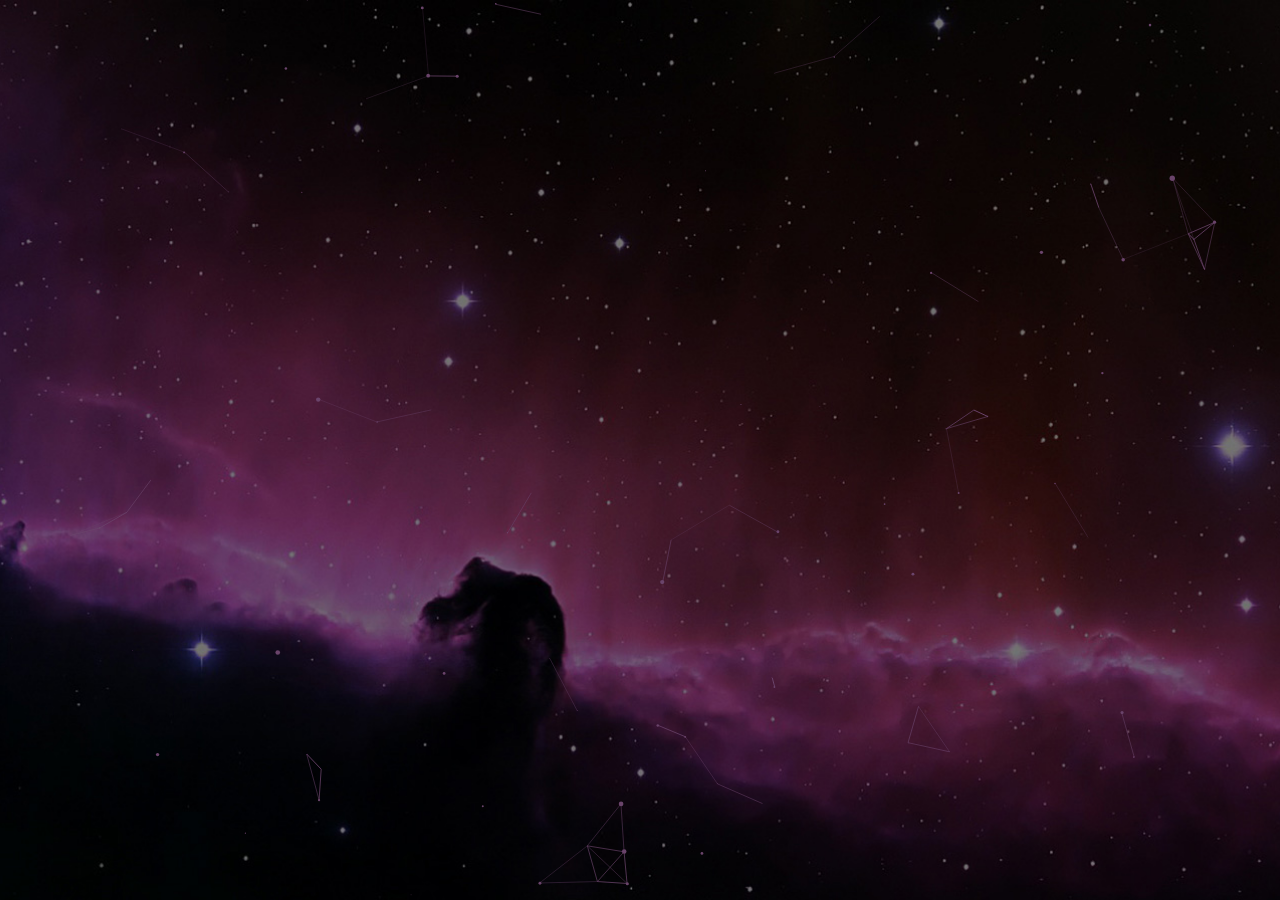
==== msf/index.html @ f1dec9f2 "Add files via upload" ====
<!--
Author: W3layouts
Author URL: http://w3layouts.com
License: Creative Commons Attribution 3.0 Unported
License URL: http://creativecommons.org/licenses/by/3.0/
-->
<!DOCTYPE html>
<!-- Html -->
<html>
<!-- Head -->
<head>
<title>名师傅电动车维修连锁</title>
	<!-- Meta tags -->
		<meta name="viewport" content="width=device-width, initial-scale=1" />
		<meta http-equiv="Content-Type" content="text/html; charset=utf-8" />
		<meta name="keywords" content="Awesome Coming Soon Widget Responsive Widget, Audio and Video players, Login Form Web Template, Flat Pricing Tables, Flat Drop-Downs, Sign-Up Web Templates, Flat Web Templates, Login Sign-up Responsive Web Template, Smartphone Compatible Web Template, Free Web Designs for Nokia, Samsung, LG, Sony Ericsson, Motorola Web Design" />
		<script type="application/x-javascript"> addEventListener("load", function() { setTimeout(hideURLbar, 0); }, false); function hideURLbar(){ window.scrollTo(0,1); } </script>
	<!-- Meta tags -->
		<link href="css/style.css" rel="stylesheet" type="text/css" media="all" /><!-- stylesheet -->      
		<script type="text/javascript" src="js/jquery-2.1.4.min.js"></script><!-- Supportive-JavaScript -->
	<!--fonts-->
		<link href="//fonts.googleapis.com/css?family=Raleway:100,100i,200,200i,300,300i,400,400i,500,500i,600,600i,700,700i,800,800i,900,900i&subset=latin-ext" rel="stylesheet">
	<!--/fonts-->
</head>
<!-- //Head -->
<!-- Body -->
  <body>
	<!-- main-section -->
		<div class="container demo-1">
			<div class="content">
				<div id="large-header" class="large-header">
					<canvas id="myCanvas"></canvas>
					<div class="main-title">
						<h1></h1>
						<!--newsletter-->
						<div class="w3layouts-newsletter">
						<h2></h2>
						  
							<div class="clear"></div>
						  </form>
						</div>
					<!--//newsletter-->
					</div>
				</div>
			</div>
		</div>
		<!-- /main-section -->
	<!-- Counter required files -->
		<link rel='stylesheet' href='css/dscountdown.css' type='text/css' media='all' />
		<script type="text/javascript" src="js/dscountdown.min.js"></script>
		<script src="js/demo-1.js"></script>
		<script>
			jQuery(document).ready(function($){						
				$('.demo2').dsCountDown({
					endDate: new Date("December 24, 2020 23:59:00"),
					theme: 'black'
					});								
			});
		</script>
	<!-- //Counter required files -->
	<!-- particles effect -->
		<script src="js/particles.min.js"></script>
		<script>
		  window.onload = function() {
			Particles.init({
			  selector: '#myCanvas',
			  color: '#6a446b',
			  connectParticles: true,
			  minDistance: 70
			});
		  };
		</script>
	<!-- //particles effect -->
  </body>
<!-- //Body -->
</html>
<!-- //Html -->
---- msf/css/style.css ----
/*--
Author: W3layouts
Author URL: http://w3layouts.com
License: Creative Commons Attribution 3.0 Unported
License URL: http://creativecommons.org/licenses/by/3.0/
--*/
/*--reset--*/
html,body,div,span,applet,object,iframe,h1,h2,h3,h4,h5,h6,p,blockquote,pre,a,abbr,acronym,address,big,cite,code,del,dfn,em,img,ins,kbd,q,s,samp,small,strike,strong,sub,sup,tt,var,b,u,i,dl,dt,dd,ol,nav ul,nav li,fieldset,form,label,legend,table,caption,tbody,tfoot,thead,tr,th,td,article,aside,canvas,details,embed,figure,figcaption,footer,header,hgroup,menu,nav,output,ruby,section,summary,time,mark,audio,video{margin:0;padding:0;border:0;font-size:100%;font:inherit;vertical-align:baseline;}
article, aside, details, figcaption, figure,footer, header, hgroup, menu, nav, section {display: block;}
ol,ul{list-style:none;margin:0px;padding:0px;}
blockquote,q{quotes:none;}
blockquote:before,blockquote:after,q:before,q:after{content:'';content:none;}
table{border-collapse:collapse;border-spacing:0;}
/*--start editing from here--*/
a{text-decoration:none;}
.txt-rt{text-align:right;}/* text align right */
.txt-lt{text-align:left;}/* text align left */
.txt-center{text-align:center;}/* text align center */
.float-rt{float:right;}/* float right */
.float-lt{float:left;}/* float left */
.clear{clear:both;}/* clear float */
.pos-relative{position:relative;}/* Position Relative */
.pos-absolute{position:absolute;}/* Position Absolute */
.vertical-base{	vertical-align:baseline;}/* vertical align baseline */
.vertical-top{	vertical-align:top;}/* vertical align top */
nav.vertical ul li{	display:block;}/* vertical menu */
nav.horizontal ul li{	display: inline-block;}/* horizontal menu */
img{max-width:100%;}
/*--end reset--*/
*, *:after, *:before { -webkit-box-sizing: border-box; box-sizing: border-box; }

body {
	font-family: 'Raleway', Calibri, Arial, sans-serif;
	padding: 0;
    margin: 0;
    background-image: url('../images/bg.jpg');
    background-repeat: no-repeat;
    background-size: cover;
    background-position: center center;
    color: grey;
}
h1 {
    font-size: 0.8em;
    letter-spacing: 8px;
    color: #fff;
}
p.agileinfo {
    font-size: 0.23em;
    letter-spacing: 2px;
    text-transform: capitalize;
	color:#fff;
	margin-top: 4em;
}
p.agileinfo a {
	color:#fff;
	transition:0.5s all;
	-webkit-transition:0.5s all;
	-moz-transition:0.5s all;
	-ms-transition:0.5s all;
	-o-transition:0.5s all;
}
p.agileinfo a:hover {
	text-decoration:underline;
	transition:0.5s all;
	-webkit-transition:0.5s all;
	-moz-transition:0.5s all;
	-ms-transition:0.5s all;
	-o-transition:0.5s all;
}
.w3layouts-newsletter h2 {
    color: #fff;
    font-size: 0.33em;
    letter-spacing: 2px;
	margin-bottom:15px;
}
.w3layouts-newsletter form {
    width: 65%;
    margin: 0 auto;
}
.w3layouts-newsletter input[type="email"] {
    padding: 15px 2%;
    width: 75%;
    margin-right: 0px;
    letter-spacing: 1px;
    font-size: 0.25em;
    color: #fff;
    outline: none;
    border: none;
    background: rgba(255, 255, 255, 0.44);
	float:left;
	font-family: 'Raleway', Calibri, Arial, sans-serif;
}
.w3layouts-newsletter input[type="submit"] {
    color: #fff;
    font-size: 0.25em;
	width:25%;
    font-weight: 500;
    border: none;
    background: rgba(148, 59, 135, 0.54);
    padding: 15px 0px;
    outline: none;
    cursor: pointer;
	transition:0.5s all;
	-webkit-transition:0.5s all;
	-moz-transition:0.5s all;
	-ms-transition:0.5s all;
	-o-transition:0.5s all;
	float:left;
	font-family: 'Raleway', Calibri, Arial, sans-serif;
	letter-spacing:1px;
}
.w3layouts-newsletter input[type="submit"]:hover {
    background: rgba(148, 59, 135, 0.79);
	transition:0.5s all;
	-webkit-transition:0.5s all;
	-moz-transition:0.5s all;
	-ms-transition:0.5s all;
	-o-transition:0.5s all;
}
input::-webkit-input-placeholder {
color: #fff !important;
}
 
input:-moz-placeholder { /* Firefox 18- */
color: #fff !important;  
}
 
input::-moz-placeholder {  /* Firefox 19+ */
color: #fff !important;  
}
 
input:-ms-input-placeholder {  
color: #fff !important;  
}
/* Header */
.large-header {
	position: relative;
	width: 100%;
	background: #333;
	overflow: hidden;
	background-size: cover;
	background-position: center center;
	z-index: 1;
}

.demo-1 .large-header {
	background-image: url('../images/bg.jpg');
}
.main-title {
	position: absolute;
	margin: 0;
	padding: 0;
	color: #f9f1e9;
	text-align: center;
	top: 48%;
	left: 50%;
	-webkit-transform: translate3d(-50%,-50%,0);
	transform: translate3d(-50%,-50%,0);
}
.demo-1 .main-title {
	font-size: 4.2em;
	letter-spacing: 0.1em;
	width: 60%;
}
.demo-2 .main-title {
	font-weight: normal;
	font-size: 8em;
	padding-left: 10px;
	text-shadow: 2px 2px 4px rgba(0,0,0,0.4);
}


/*-- responsive media queries --*/
@media (max-width: 1280px){ 
	.demo-1 .main-title {
		width: 65%;
	}
	.w3layouts-newsletter form {
		width: 75%;
	}
	h1 {
		font-size: 0.75em;
	}
}
@media (max-width: 1080px){
	.demo-1 .main-title {
		width: 80%;
	}
	h1 {
		font-size: 0.65em;
	}
	p.agileinfo {
		font-size: 0.21em;
	}
	.w3layouts-newsletter h2 {
		font-size: 0.31em;
	}
}
@media (max-width: 900px){
	.demo-1 .main-title {
		width: 85%;
	}
	.w3layouts-newsletter form {
		width: 85%;
	}
	p.agileinfo {
		letter-spacing: 1px;
	}
}
@media (max-width: 736px){
	.w3layouts-newsletter h2 {
		font-size: 0.25em;
	}
	h1 {
		font-size: 0.5em;
	}
	.w3layouts-newsletter input[type="email"] {
		padding: 12px 2%;
		font-size: 0.23em;
	}
	.w3layouts-newsletter input[type="submit"] {
		font-size: 0.23em;
		padding: 12px 0px;
	}
	p.agileinfo {
		font-size: 0.2em;
		margin-top: 2em;
	}
}
@media (max-width: 667px){
	.demo-1 .main-title {
		width: 90%;
	}
}
@media (max-width: 640px){
	.w3layouts-newsletter input[type="email"],.w3layouts-newsletter input[type="submit"] {
		padding: 10px 2%;
		font-size: 0.21em;
	}
	h1 {
		font-size: 0.45em;
		letter-spacing: 6px;
	}
	p.agileinfo {
		letter-spacing: 0px;
	}
}
@media (max-width: 568px){
	.demo-1 .main-title {
		width: 95%;
	}
	p.agileinfo {
		margin-top: 1.5em;
	}
}
@media (max-width: 414px){
	h1 {
		letter-spacing: 4px;
	}
	p.agileinfo {
		line-height: 1.8em;
	}
	.w3layouts-newsletter form {
		width: 95%;
	}
	.w3layouts-newsletter input[type="email"] {
		width: 72%;
	}
	.w3layouts-newsletter input[type="submit"] {
		width: 28%;
	}
}
@media (max-width: 384px){
	.w3layouts-newsletter h2 {
		letter-spacing: 1px;
	}
	h1 {
		letter-spacing: 3px;
	}
}
@media (max-width: 320px){	
	.w3layouts-newsletter input[type="email"] {
		width: 70%;
	}
	.w3layouts-newsletter input[type="submit"] {
		width: 30%;
	}
}
---- msf/css/dscountdown.css ----
.dsCountDown:after{
	content:'';
    clear: both;
}

.dsCountDown{
    display:inline-block;
	*display: inline;
    zoom: 1;
}

/* ------------------------- White Theme ------------------------- */
.dsCountDown.ds-white {
	color: #000;
	position: relative;
	font-size: 1em;
	padding: 10px;
	border: 1px solid #dedede;
	border-radius: 2px;
	
	background: #ffffff; /* Old browsers */
	/* IE9 SVG, needs conditional override of 'filter' to 'none' */
	background: url([data-uri]);
	background: -moz-linear-gradient(top,  #ffffff 0%, #ededed 100%); /* FF3.6+ */
	background: -webkit-gradient(linear, left top, left bottom, color-stop(0%,#ffffff), color-stop(100%,#ededed)); /* Chrome,Safari4+ */
	background: -webkit-linear-gradient(top,  #ffffff 0%,#ededed 100%); /* Chrome10+,Safari5.1+ */
	background: -o-linear-gradient(top,  #ffffff 0%,#ededed 100%); /* Opera 11.10+ */
	background: -ms-linear-gradient(top,  #ffffff 0%,#ededed 100%); /* IE10+ */
	background: linear-gradient(to bottom,  #ffffff 0%,#ededed 100%); /* W3C */
	filter: progid:DXImageTransform.Microsoft.gradient( startColorstr='#ffffff', endColorstr='#ededed',GradientType=0 ); /* IE6-8 */
}

.ds-white .ds-element {
	float: left;
	margin-right: 10px;
	text-align: center;
	border-right: 1px solid #dedede;
	padding-right: 10px;
}

.dsCountDown.ds-white > .ds-element.ds-element-seconds {
	margin-right: 0;
	padding-right: 0;
	border-right: 0;
}

.ds-white .ds-element-title {
	font-size: 0.8em;
	text-transform: lowercase;
}

.ds-white .ds-element-value {
	font-size: 2.5em;
	color: #333;
	text-shadow: 2px 2px 0px #fff;
}



/* ------------------------- Black Theme ------------------------- */
.dsCountDown.ds-black {
	color: #fff;
    position: relative;
    font-size: 1em;
    padding: 25px 0 30px;
    border: 1px solid #ffffff;
    border-radius: 2px;
    background: rgba(0, 0, 0, 0.29);
	width: 100%;
	margin: 10% 0px;
}

.ds-black .ds-element {
	float: left;
    text-align: center;
    border-right: 1px solid #444;
    padding-right: 10px;
    width: 25%;
}

.dsCountDown.ds-black > .ds-element.ds-element-seconds {
	margin-right: 0;
	padding-right: 0;
	border-right: 0;
}

.ds-black .ds-element-title {
	    font-size: 0.25em;
    text-transform: uppercase;
    margin: 15px 0;
}

.ds-black .ds-element-value {
	font-size: 1em;
	color: #fff;
	text-shadow: 0px -2px 0px #222;
}



/* ------------------------- Red Theme ------------------------- */
.dsCountDown.ds-red {
	color: #fff;
	position: relative;
	font-size: 1em;
	padding: 10px;
	border: 1px solid #A80000;
	border-radius: 2px;
	
	background: #ff0000; /* Old browsers */
	/* IE9 SVG, needs conditional override of 'filter' to 'none' */
	background: url([data-uri]);
	background: -moz-linear-gradient(top,  #ff0000 0%, #bc0000 100%); /* FF3.6+ */
	background: -webkit-gradient(linear, left top, left bottom, color-stop(0%,#ff0000), color-stop(100%,#bc0000)); /* Chrome,Safari4+ */
	background: -webkit-linear-gradient(top,  #ff0000 0%,#bc0000 100%); /* Chrome10+,Safari5.1+ */
	background: -o-linear-gradient(top,  #ff0000 0%,#bc0000 100%); /* Opera 11.10+ */
	background: -ms-linear-gradient(top,  #ff0000 0%,#bc0000 100%); /* IE10+ */
	background: linear-gradient(to bottom,  #ff0000 0%,#bc0000 100%); /* W3C */
	filter: progid:DXImageTransform.Microsoft.gradient( startColorstr='#ff0000', endColorstr='#bc0000',GradientType=0 ); /* IE6-8 */


}

.ds-red .ds-element {
	float: left;
	margin-right: 10px;
	text-align: center;
	border-right: 1px solid #BC0000;
	padding-right: 10px;
}

.dsCountDown.ds-red > .ds-element.ds-element-seconds{
	margin-right: 0;
	padding-right: 0;
	border-right: 0;
}

.ds-red .ds-element-title {
	font-size: 0.8em;
	text-transform: lowercase;
}

.ds-red .ds-element-value {
	font-size: 2.5em;
	color: #fff;
	text-shadow: 0px -1px 0px #555;
}



/* ------------------------- Flat Theme ------------------------- */
.dsCountDown.ds-flat {
	color: #000;
	position: relative;
	font-size: 1em;
	border: 1px solid #cdcdcd;
	background: #efefef;
	box-shadow: 4px 4px 4px #888;
}

.ds-flat .ds-element {
	float: left;
	text-align: center;
	border-right: 1px solid #dedede;
	padding: 7px 17px;
}

.dsCountDown.ds-flat > .ds-element.ds-element-seconds {
	border-right: 0;
}

.ds-flat .ds-element-title {
	font-size: 0.8em;
	text-transform: lowercase;
	color: #666;
}

.ds-flat .ds-element-value {
	font-size: 2.5em;
	color: #000;
}

/*-- responsive media queries --*/
@media (max-width: 1280px){ 
	.ds-black .ds-element-value {
		font-size: 0.95em;
	}
	.dsCountDown.ds-black {
		margin: 11% 0px;
	}
}
@media (max-width: 1080px){
	.dsCountDown.ds-black {
		margin: 10% 0px;
	}
	.ds-black .ds-element-value {
		font-size: 0.9em;
	}
}
@media (max-width: 900px){
	.ds-black .ds-element-value {
		font-size: 0.8em;
	}
	.ds-black .ds-element-title {
		font-size: 0.23em;
		margin: 12px 0;
	}
}
@media (max-width: 736px){
	.ds-black .ds-element-value {
		font-size: 0.6em;
	}
	.ds-black .ds-element-title {
		font-size: 0.2em;
		margin: 6px 0;
	}
	.dsCountDown.ds-black {
		margin: 3% 0px;
		padding: 10px 0 15px;
	}
}
@media (max-width: 667px){
	.dsCountDown.ds-black {
		margin: 2% 0px;
	}
	.w3layouts-newsletter h2 {
		margin-bottom: 10px;
	}
}
@media (max-width: 640px){
	.dsCountDown.ds-black {
		margin: 5% 0px;
	}
}
@media (max-width: 568px){
	.ds-black .ds-element-value {
		font-size: 0.4em;
	}
	.ds-black .ds-element-title {
		font-size: 0.15em;
		margin: 4px 0;
		letter-spacing: 3px;
	}
	.dsCountDown.ds-black {
		margin: 2% 0px;
	}
	.w3layouts-newsletter h2 {
		margin-bottom: 8px;
		font-size: 0.22em;
	}
}
@media (max-width: 414px){
	.dsCountDown.ds-black {
		margin: 10% 0px;
	}
}
@media (max-width: 384px){
	.ds-black .ds-element {
		padding-right: 0px;
	}
}
@media (max-width: 320px){
	.ds-black .ds-element-value {
		letter-spacing: 3px;
	}
}
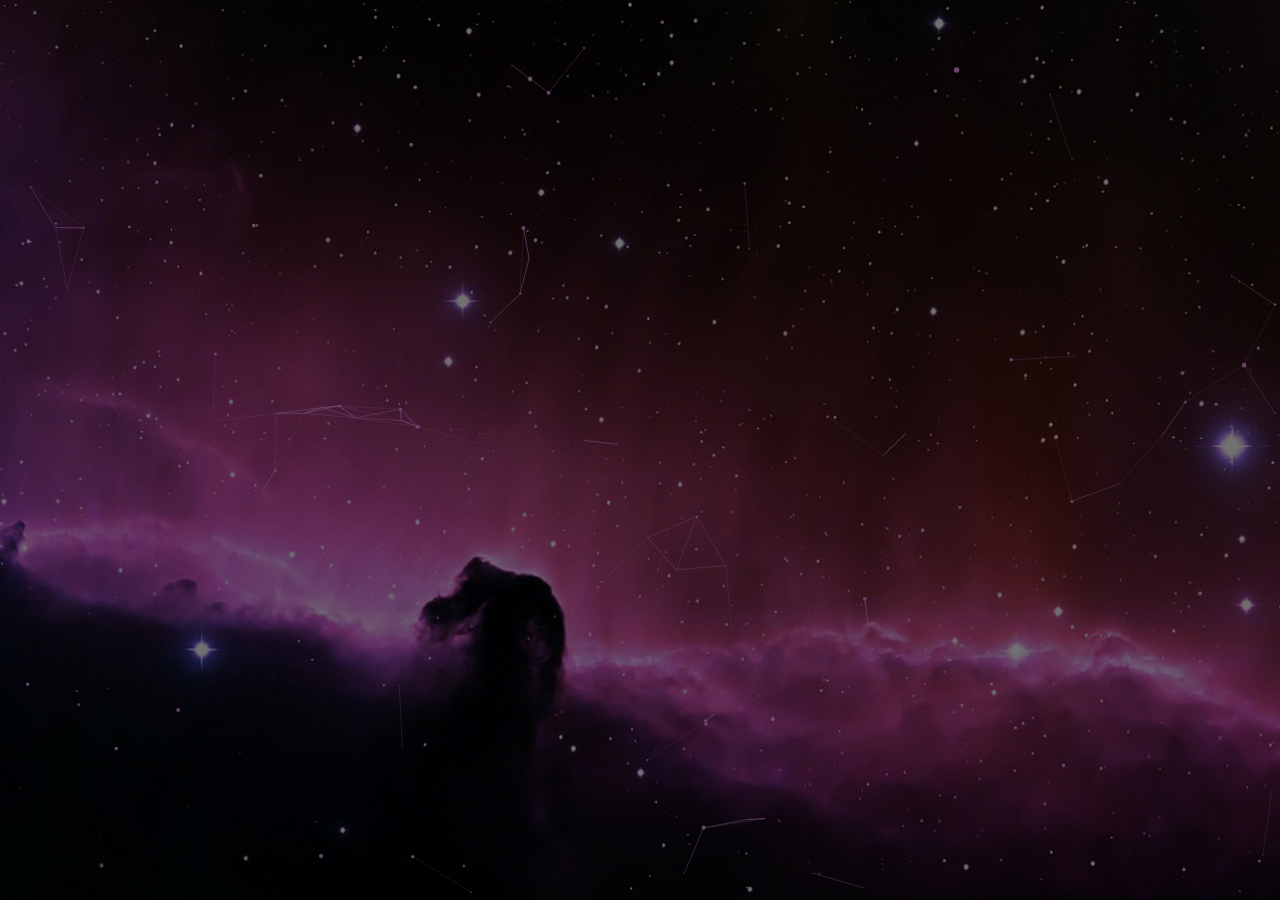
==== commit 2bec4f44: "Update index.html" ====
--- a/msf/index.html
+++ b/msf/index.html
@@ -13,7 +13,7 @@
 	<!-- Meta tags -->
 		<meta name="viewport" content="width=device-width, initial-scale=1" />
 		<meta http-equiv="Content-Type" content="text/html; charset=utf-8" />
-		<meta name="keywords" content="Awesome Coming Soon Widget Responsive Widget, Audio and Video players, Login Form Web Template, Flat Pricing Tables, Flat Drop-Downs, Sign-Up Web Templates, Flat Web Templates, Login Sign-up Responsive Web Template, Smartphone Compatible Web Template, Free Web Designs for Nokia, Samsung, LG, Sony Ericsson, Motorola Web Design" />
+		<meta name="keywords" content="" />
 		<script type="application/x-javascript"> addEventListener("load", function() { setTimeout(hideURLbar, 0); }, false); function hideURLbar(){ window.scrollTo(0,1); } </script>
 	<!-- Meta tags -->
 		<link href="css/style.css" rel="stylesheet" type="text/css" media="all" /><!-- stylesheet -->      
@@ -74,4 +74,4 @@
   </body>
 <!-- //Body -->
 </html>
-<!-- //Html -->+<!-- //Html -->
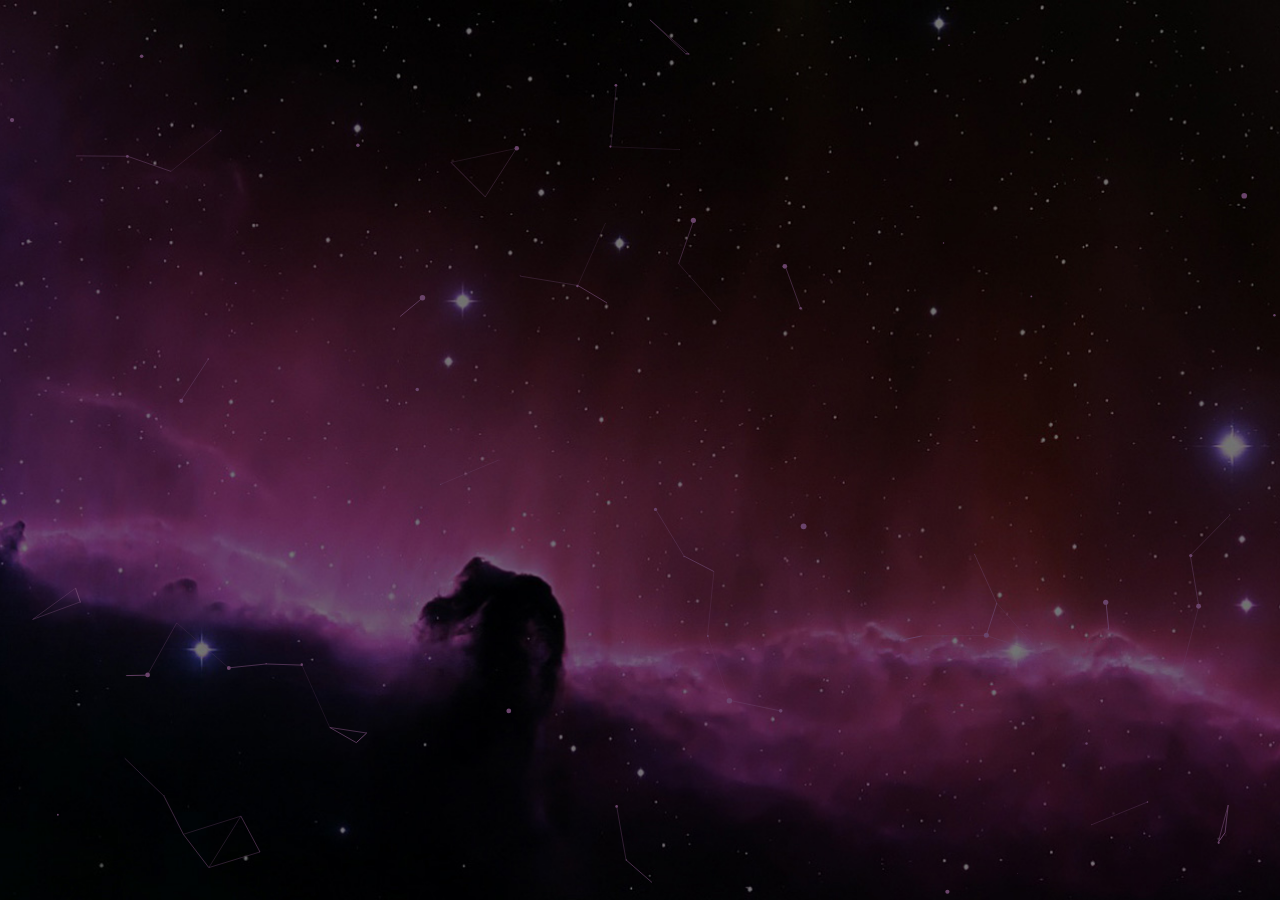
==== commit 665562c3: "Update index.html" ====
--- a/msf/index.html
+++ b/msf/index.html
@@ -9,7 +9,7 @@
 <html>
 <!-- Head -->
 <head>
-<title>名师傅电动车维修连锁</title>
+<title></title>
 	<!-- Meta tags -->
 		<meta name="viewport" content="width=device-width, initial-scale=1" />
 		<meta http-equiv="Content-Type" content="text/html; charset=utf-8" />
